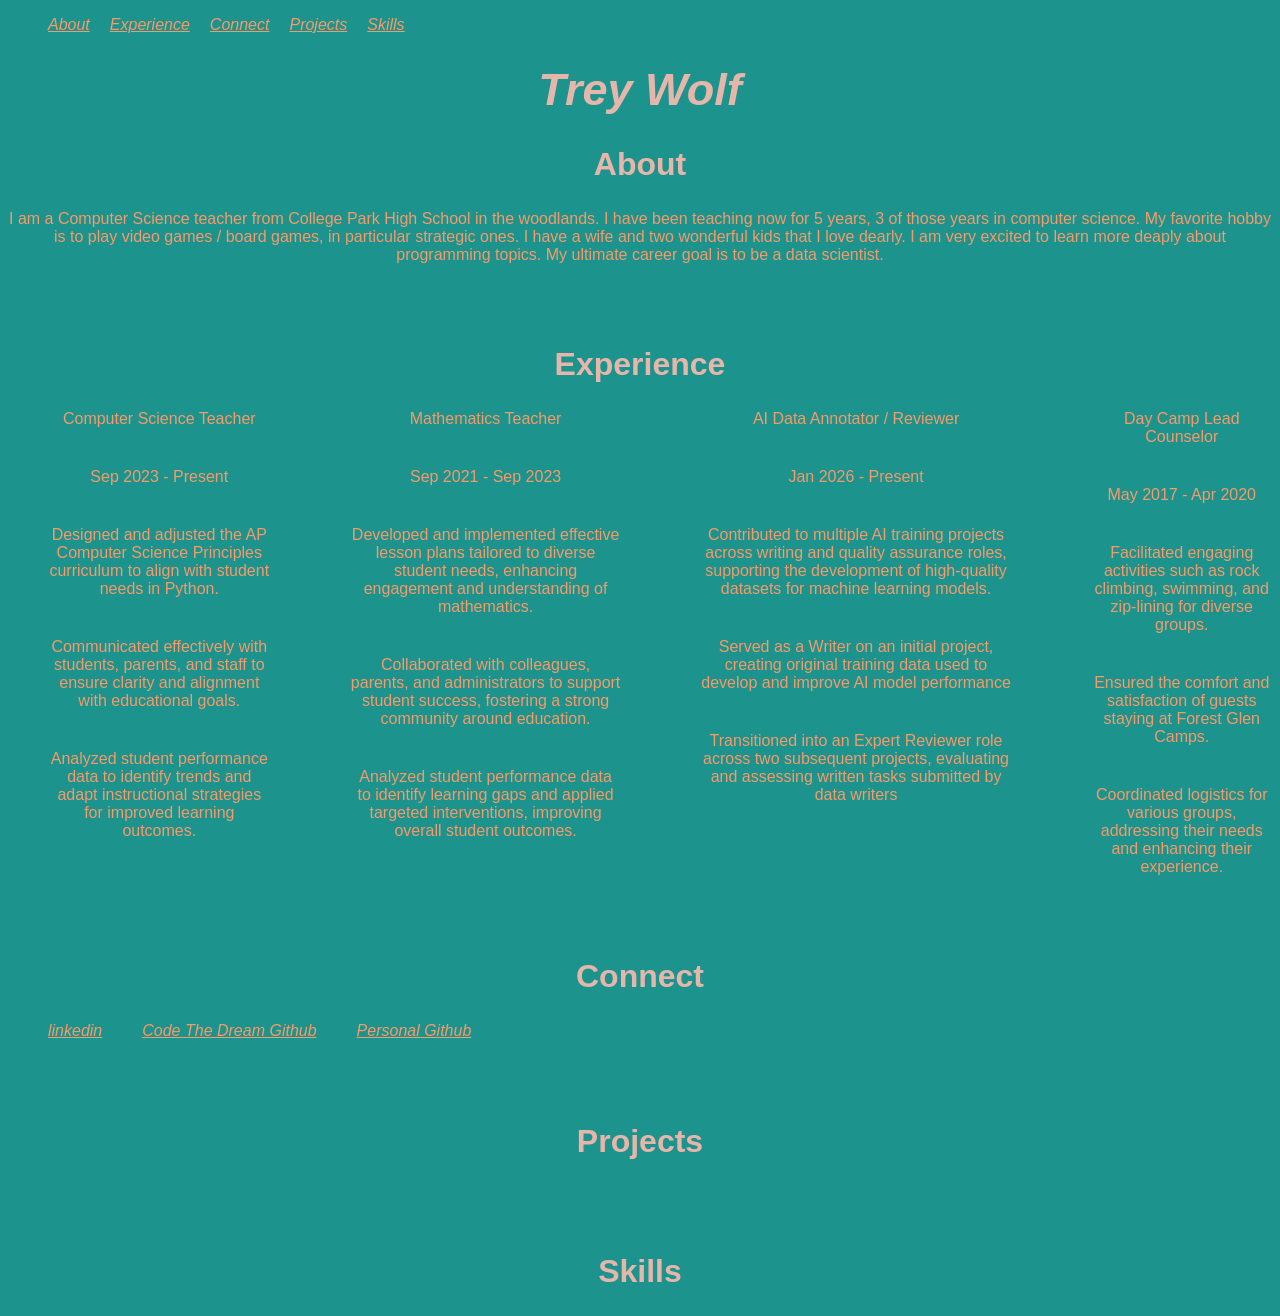
==== index.html @ 73bced12 "Lesson-6 Submission" ====
<!DOCTYPE html>
<html> 
    <head>
        <title>Trey Wolf's Portfolio</title>
        <link rel="stylesheet" href="css\index.css">
        <meta charset="utf-8">
        <meta name="description" content="Code the Dream Portfolio - Intro to Programming 2026">
    </head>
    <body>
        <nav>
            <ul class="navigation">
                <li><a href="#About">About</a></li>
                <li><a href="#Experience">Experience</a></li>
                <li><a href="#Connect">Connect</a></li>
                <li><a href="#Projects">Projects</a></li>
                <li><a href="#Skills">Skills</a></li>
            </ul>
        </nav>
        <h1 class="Name">Trey Wolf</h1>

        <section id="About">
        <h2 class="About">About</h2>
        <p>I am a Computer Science teacher from College Park High School in the woodlands.
           I have been teaching now for 5 years, 3 of those years in computer science.
           My favorite hobby is to play video games / board games, in particular strategic ones.
           I have a wife and two wonderful kids that I love dearly.
           I am very excited to learn more deaply about programming topics.
           My ultimate career goal is to be a data scientist.
        </p>
        </section>
        <div></div>

        <section id="Experience">
        <h2 class="Experience">Experience</h2>
        <ul class="experience">
            <li>
                Computer Science Teacher
                <div></div>
                Sep 2023 - Present
                <div></div>
                Designed and adjusted the AP Computer Science Principles curriculum to align with student needs in Python.  
                <div></div>
                Communicated effectively with students, parents, and staff to ensure clarity and alignment with educational goals.  
                <div></div>
                Analyzed student performance data to identify trends and adapt instructional strategies for improved learning outcomes.
            </li>
            <div></div>
            <li>
                Mathematics Teacher
                <div></div>
                Sep 2021 - Sep 2023
                <div></div>
                Developed and implemented effective lesson plans tailored to diverse student needs, enhancing engagement and understanding of mathematics.  
                <div></div>
                Collaborated with colleagues, parents, and administrators to support student success, fostering a strong community around education. 
                <div></div>
                Analyzed student performance data to identify learning gaps and applied targeted interventions, improving overall student outcomes.
            </li>
            <div></div>
            <li>
                AI Data Annotator / Reviewer
                <div></div>
                Jan 2026 - Present
                <div></div>
                Contributed to multiple AI training projects across writing and quality assurance roles, supporting the development of high-quality datasets for machine learning models.
                <div></div>
                Served as a Writer on an initial project, creating original training data used to develop and improve AI model performance
                <div></div>
                Transitioned into an Expert Reviewer role across two subsequent projects, evaluating and assessing written tasks submitted by data writers
            </li>
            <div></div>
            <li>
                Day Camp Lead Counselor
                <div></div>
                May 2017 - Apr 2020
                <div></div>
                Facilitated engaging activities such as rock climbing, swimming, and zip-lining for diverse groups.
                <div></div>  
                Ensured the comfort and satisfaction of guests staying at Forest Glen Camps.
                <div></div>  
                Coordinated logistics for various groups, addressing their needs and enhancing their experience.
            </li>
        </ul>
        </section>
        <div></div>

        <section id="Connect">
        <h2 class="Connect">Connect</h2>
        <ul>
            <li><a href="https://linkedin.com/in/trey-wolf-523a59138">linkedin</a></li>
            <li><a href="https://github.com/trey-wolf/trey-wolf-intro26.2">Code The Dream Github</a></li>
            <li><a href="https://github.com/trey-wolf/PORTFOLIO">Personal Github</a></li>
        </ul>
        </section>
        <div></div>
        <section id="Projects">
            <h2 class="Projects">Projects</h2>
        </section>

        <div></div>
        <section>
            <h2 class="Skils">Skills</h2>
        </section>
    </body>
</html>
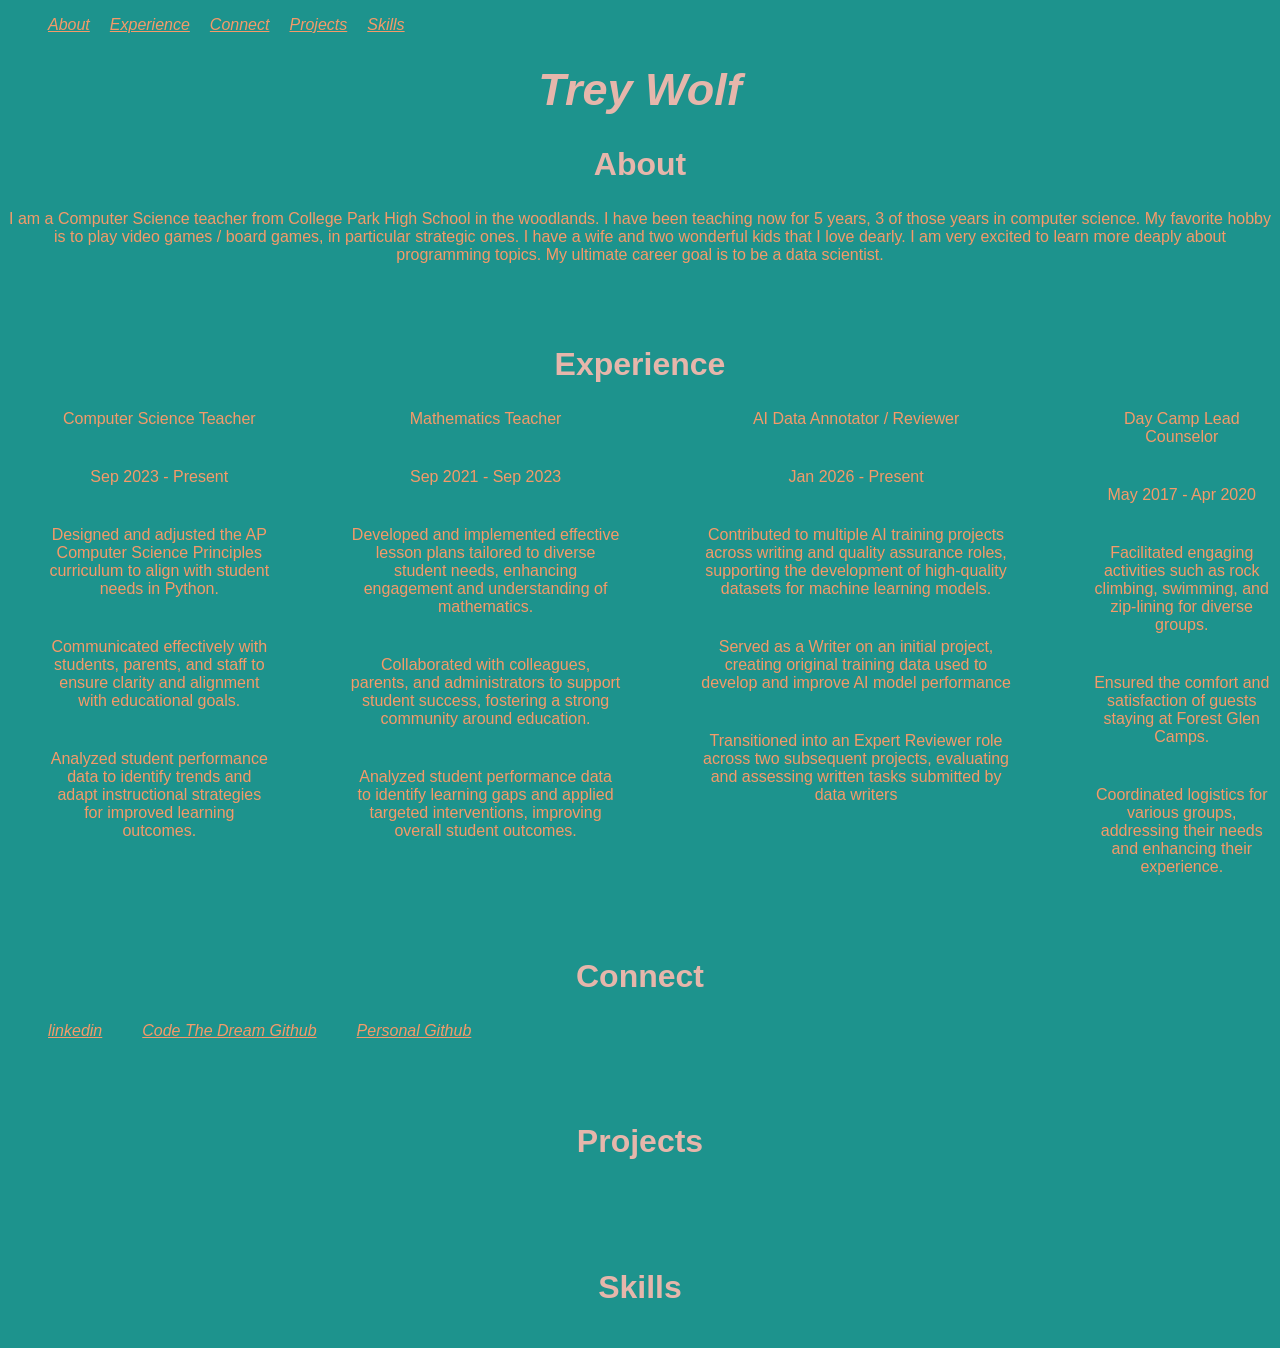
==== commit d206b825: "Fixed issues stated from Airbud" ====
--- a/index.html
+++ b/index.html
@@ -2,7 +2,7 @@
 <html> 
     <head>
         <title>Trey Wolf's Portfolio</title>
-        <link rel="stylesheet" href="css\index.css">
+        <link rel="stylesheet" href="css/index.css">
         <meta charset="utf-8">
         <meta name="description" content="Code the Dream Portfolio - Intro to Programming 2026">
     </head>
@@ -95,11 +95,13 @@
         <div></div>
         <section id="Projects">
             <h2 class="Projects">Projects</h2>
+            <ul></ul>
         </section>
 
         <div></div>
         <section>
-            <h2 class="Skils">Skills</h2>
+            <h2 class="Skills">Skills</h2>
+            <ul></ul>
         </section>
     </body>
 </html>
--- a/css/index.css
+++ b/css/index.css
@@ -0,0 +1,66 @@
+body{
+    background-color: rgb(29, 147, 141);
+}
+
+p{
+    color: rgb(245, 154, 105);
+    font-family: Verdana, Geneva, Tahoma, sans-serif;
+    text-align: center;
+}
+
+ul.navigation{
+    display: flex;
+    gap: 20px;
+}
+
+ul.experience{
+    display: flex;
+    gap: 20px;
+}
+
+ul{
+    display: flex;
+    gap: 40px;
+}
+
+li{
+    display: grid;
+    row-gap: 20px;
+}
+
+div{
+    padding: 20px 20px 20px 20px;
+    background-color: rgb(29, 147, 141);
+}
+
+h1.Name{
+    color: rgb(230, 182, 171);
+    font-family: 'Franklin Gothic Medium', 'Arial Narrow', Arial, sans-serif;
+    text-align: center;
+    font-size: 45px;
+    font-weight: bold;
+    font-style: italic;
+}
+
+h2{
+    color: rgb(230, 182, 171);
+    font-family: 'Lucida Sans', 'Lucida Sans Regular', 'Lucida Grande', 'Lucida Sans Unicode', Geneva, Verdana, sans-serif;
+    font-size: xx-large;
+    font-weight: bold;
+    text-align: center;
+}
+
+li{
+    display: block;
+    text-align: center;
+    color: rgb(245, 154, 105);
+    font-family: Impact, Haettenschweiler, 'Arial Narrow Bold', sans-serif;
+}
+
+a{
+    color: rgb(245, 154, 105);
+    font-style: oblique;
+    text-align: center;
+}
+
+
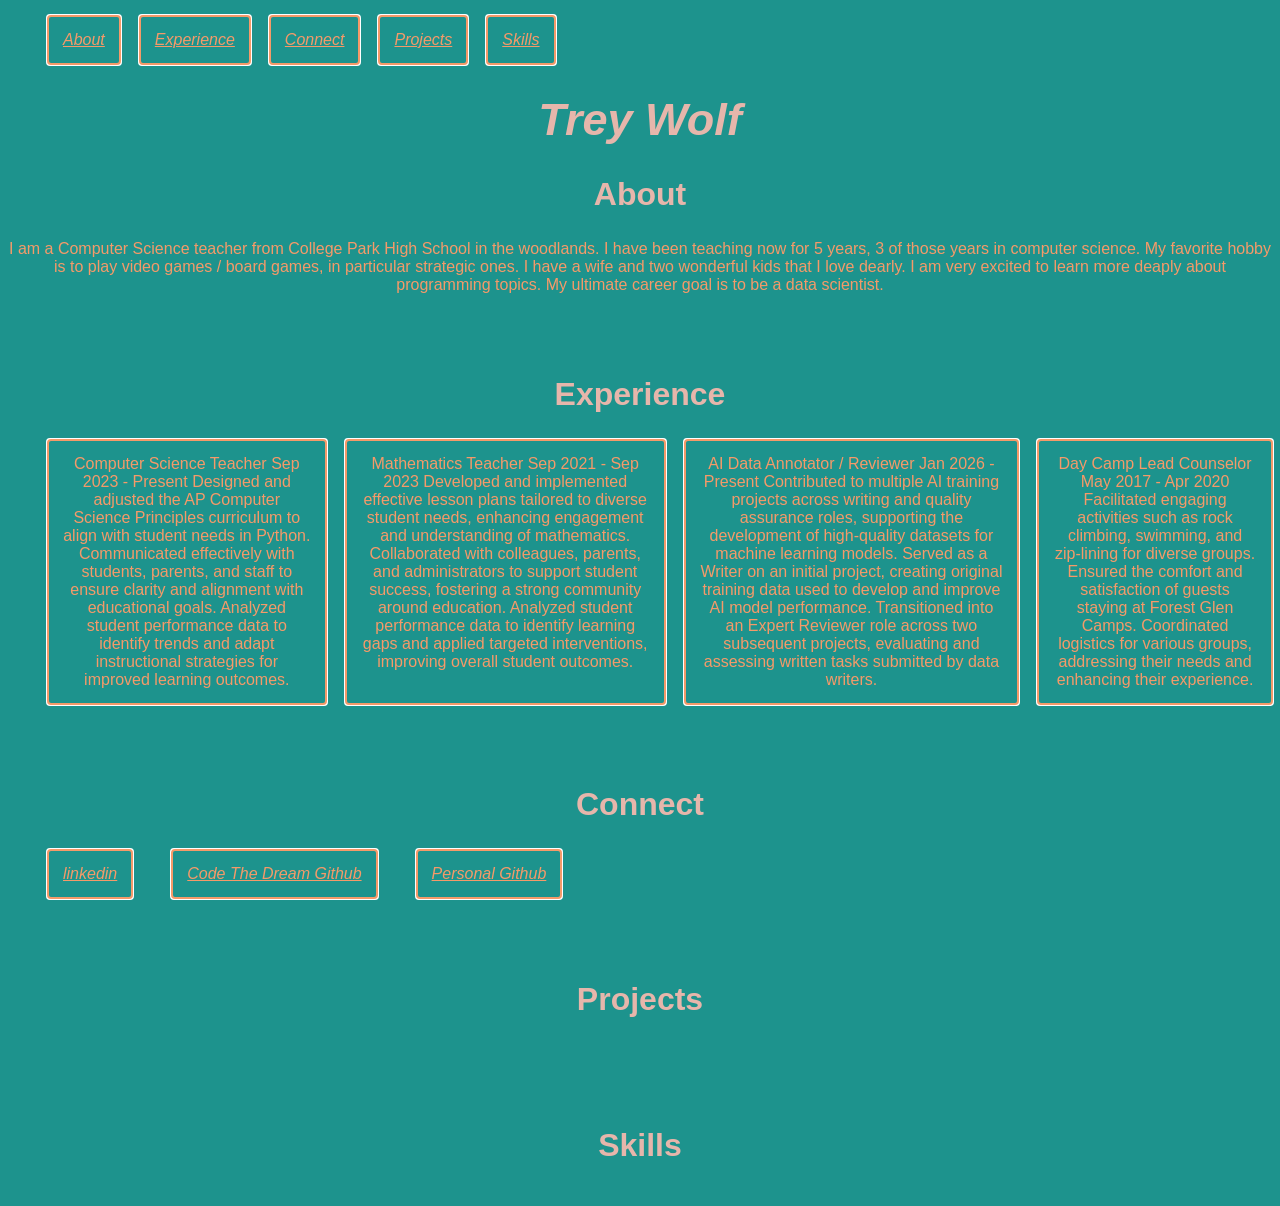
==== commit a5fb537f: "fixed a few more issues" ====
--- a/index.html
+++ b/index.html
@@ -35,49 +35,30 @@
         <ul class="experience">
             <li>
                 Computer Science Teacher
-                <div></div>
                 Sep 2023 - Present
-                <div></div>
                 Designed and adjusted the AP Computer Science Principles curriculum to align with student needs in Python.  
-                <div></div>
                 Communicated effectively with students, parents, and staff to ensure clarity and alignment with educational goals.  
-                <div></div>
                 Analyzed student performance data to identify trends and adapt instructional strategies for improved learning outcomes.
             </li>
-            <div></div>
             <li>
                 Mathematics Teacher
-                <div></div>
                 Sep 2021 - Sep 2023
-                <div></div>
                 Developed and implemented effective lesson plans tailored to diverse student needs, enhancing engagement and understanding of mathematics.  
-                <div></div>
                 Collaborated with colleagues, parents, and administrators to support student success, fostering a strong community around education. 
-                <div></div>
                 Analyzed student performance data to identify learning gaps and applied targeted interventions, improving overall student outcomes.
             </li>
-            <div></div>
             <li>
                 AI Data Annotator / Reviewer
-                <div></div>
                 Jan 2026 - Present
-                <div></div>
                 Contributed to multiple AI training projects across writing and quality assurance roles, supporting the development of high-quality datasets for machine learning models.
-                <div></div>
-                Served as a Writer on an initial project, creating original training data used to develop and improve AI model performance
-                <div></div>
-                Transitioned into an Expert Reviewer role across two subsequent projects, evaluating and assessing written tasks submitted by data writers
+                Served as a Writer on an initial project, creating original training data used to develop and improve AI model performance.
+                Transitioned into an Expert Reviewer role across two subsequent projects, evaluating and assessing written tasks submitted by data writers.
             </li>
-            <div></div>
             <li>
                 Day Camp Lead Counselor
-                <div></div>
                 May 2017 - Apr 2020
-                <div></div>
                 Facilitated engaging activities such as rock climbing, swimming, and zip-lining for diverse groups.
-                <div></div>  
                 Ensured the comfort and satisfaction of guests staying at Forest Glen Camps.
-                <div></div>  
                 Coordinated logistics for various groups, addressing their needs and enhancing their experience.
             </li>
         </ul>
@@ -99,7 +80,7 @@
         </section>
 
         <div></div>
-        <section>
+        <section id="Skills">
             <h2 class="Skills">Skills</h2>
             <ul></ul>
         </section>
--- a/css/index.css
+++ b/css/index.css
@@ -52,9 +52,12 @@
 
 li{
     display: block;
+    block-size: auto;
     text-align: center;
+    padding: 15px;
     color: rgb(245, 154, 105);
     font-family: Impact, Haettenschweiler, 'Arial Narrow Bold', sans-serif;
+    outline: auto;
 }
 
 a{
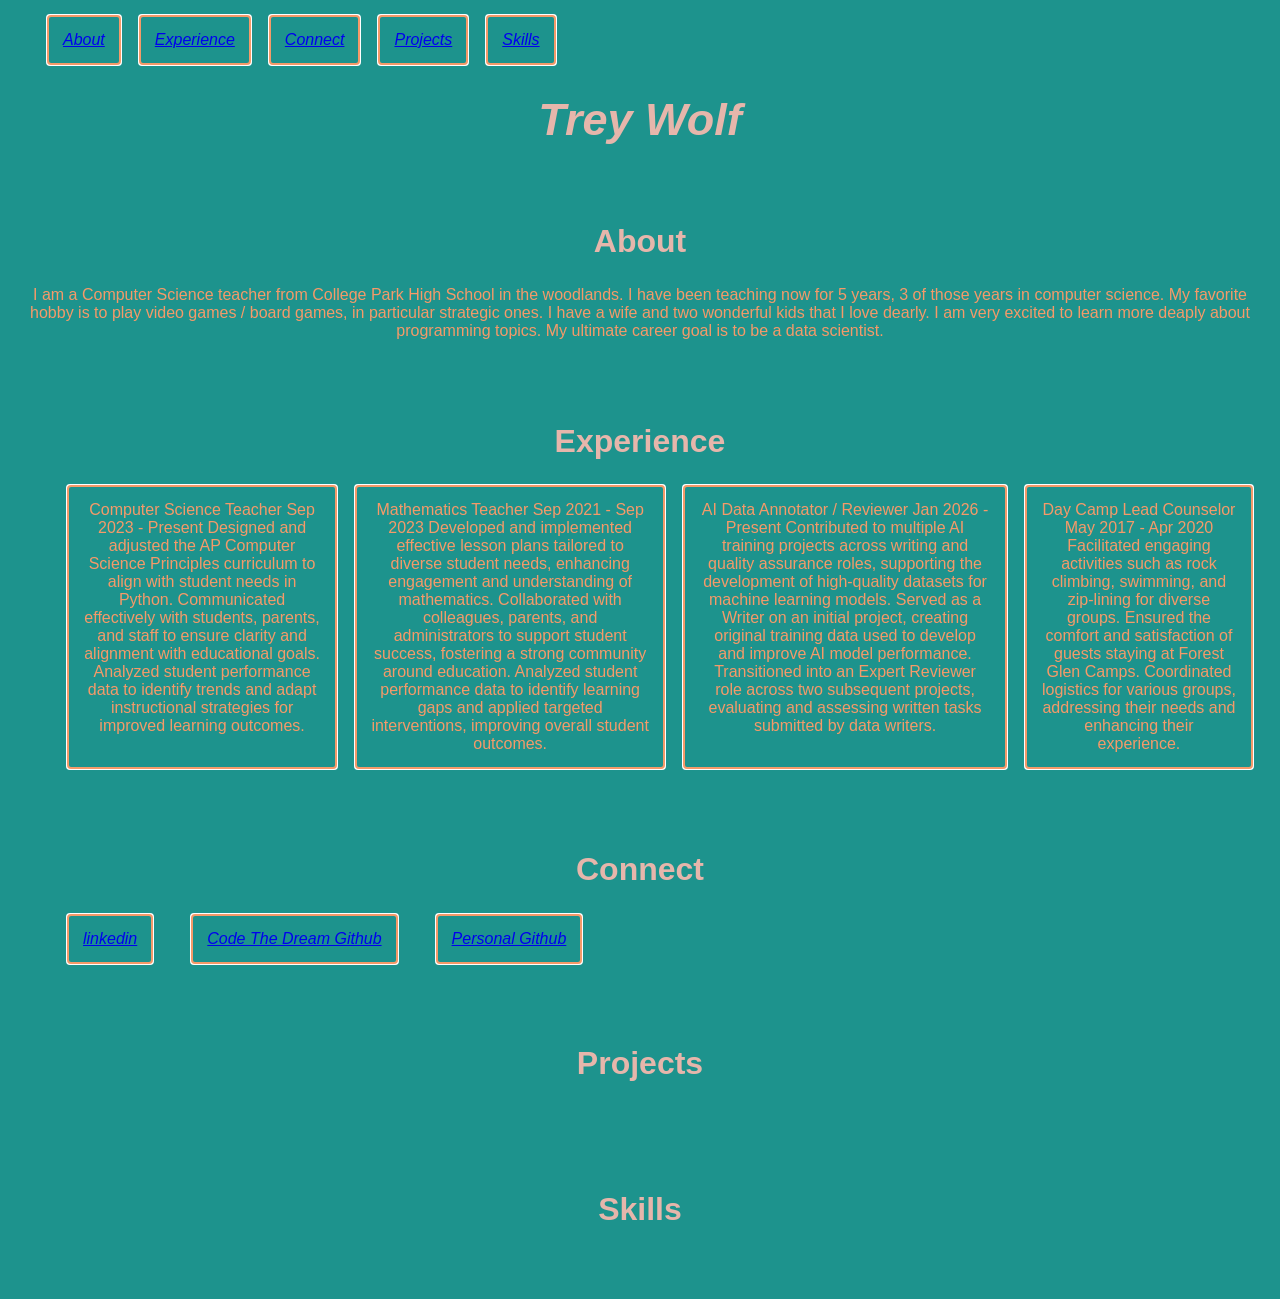
==== commit b1bb6cf0: "fixed some more issues" ====
--- a/index.html
+++ b/index.html
@@ -28,7 +28,6 @@
            My ultimate career goal is to be a data scientist.
         </p>
         </section>
-        <div></div>
 
         <section id="Experience">
         <h2 class="Experience">Experience</h2>
@@ -63,8 +62,6 @@
             </li>
         </ul>
         </section>
-        <div></div>
-
         <section id="Connect">
         <h2 class="Connect">Connect</h2>
         <ul>
@@ -73,13 +70,10 @@
             <li><a href="https://github.com/trey-wolf/PORTFOLIO">Personal Github</a></li>
         </ul>
         </section>
-        <div></div>
         <section id="Projects">
             <h2 class="Projects">Projects</h2>
             <ul></ul>
         </section>
-
-        <div></div>
         <section id="Skills">
             <h2 class="Skills">Skills</h2>
             <ul></ul>
--- a/css/index.css
+++ b/css/index.css
@@ -3,7 +3,6 @@
 }
 
 p{
-    color: rgb(245, 154, 105);
     font-family: Verdana, Geneva, Tahoma, sans-serif;
     text-align: center;
 }
@@ -26,11 +25,6 @@
 li{
     display: grid;
     row-gap: 20px;
-}
-
-div{
-    padding: 20px 20px 20px 20px;
-    background-color: rgb(29, 147, 141);
 }
 
 h1.Name{
@@ -61,9 +55,16 @@
 }
 
 a{
-    color: rgb(245, 154, 105);
     font-style: oblique;
     text-align: center;
 }
 
+body{
+    color: rgb(245, 154, 105);
+}
 
+section{
+    padding: 20px
+}
+
+
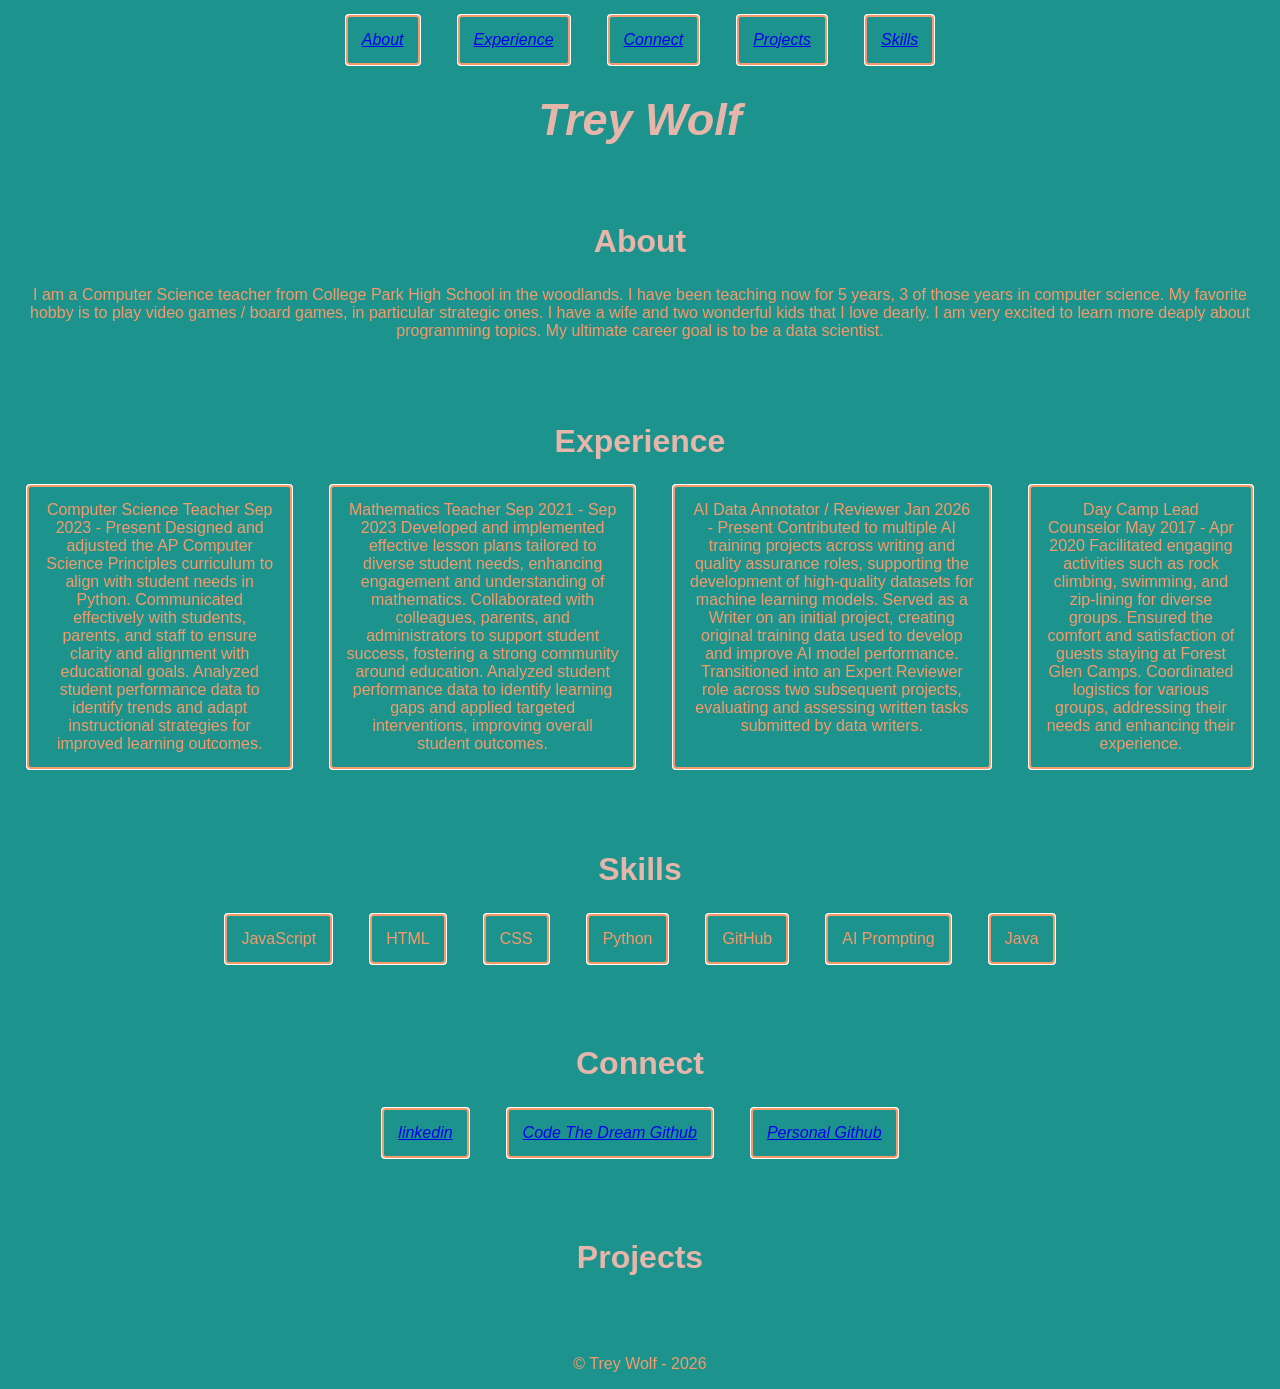
==== commit 192ab51d: "js added, created footer and skills" ====
--- a/index.html
+++ b/index.html
@@ -8,7 +8,7 @@
     </head>
     <body>
         <nav>
-            <ul class="navigation">
+            <ul class="Navigation">
                 <li><a href="#About">About</a></li>
                 <li><a href="#Experience">Experience</a></li>
                 <li><a href="#Connect">Connect</a></li>
@@ -18,7 +18,7 @@
         </nav>
         <h1 class="Name">Trey Wolf</h1>
 
-        <section id="About">
+        <section id="about">
         <h2 class="About">About</h2>
         <p>I am a Computer Science teacher from College Park High School in the woodlands.
            I have been teaching now for 5 years, 3 of those years in computer science.
@@ -29,9 +29,9 @@
         </p>
         </section>
 
-        <section id="Experience">
+        <section id="experience">
         <h2 class="Experience">Experience</h2>
-        <ul class="experience">
+        <ul class="Experience">
             <li>
                 Computer Science Teacher
                 Sep 2023 - Present
@@ -62,7 +62,11 @@
             </li>
         </ul>
         </section>
-        <section id="Connect">
+                <section id="skills">
+            <h2 class="Skills">Skills</h2>
+            <ul></ul>
+        </section>
+        <section id="connect">
         <h2 class="Connect">Connect</h2>
         <ul>
             <li><a href="https://linkedin.com/in/trey-wolf-523a59138">linkedin</a></li>
@@ -70,13 +74,11 @@
             <li><a href="https://github.com/trey-wolf/PORTFOLIO">Personal Github</a></li>
         </ul>
         </section>
-        <section id="Projects">
+        <section id="projects">
             <h2 class="Projects">Projects</h2>
             <ul></ul>
         </section>
-        <section id="Skills">
-            <h2 class="Skills">Skills</h2>
-            <ul></ul>
-        </section>
+
+        <script src="js/index.js"></script>
     </body>
 </html>
--- a/css/index.css
+++ b/css/index.css
@@ -20,11 +20,14 @@
 ul{
     display: flex;
     gap: 40px;
+    justify-content: center;
+    padding-left: 0;
 }
 
 li{
     display: grid;
     row-gap: 20px;
+    text-align: center;
 }
 
 h1.Name{
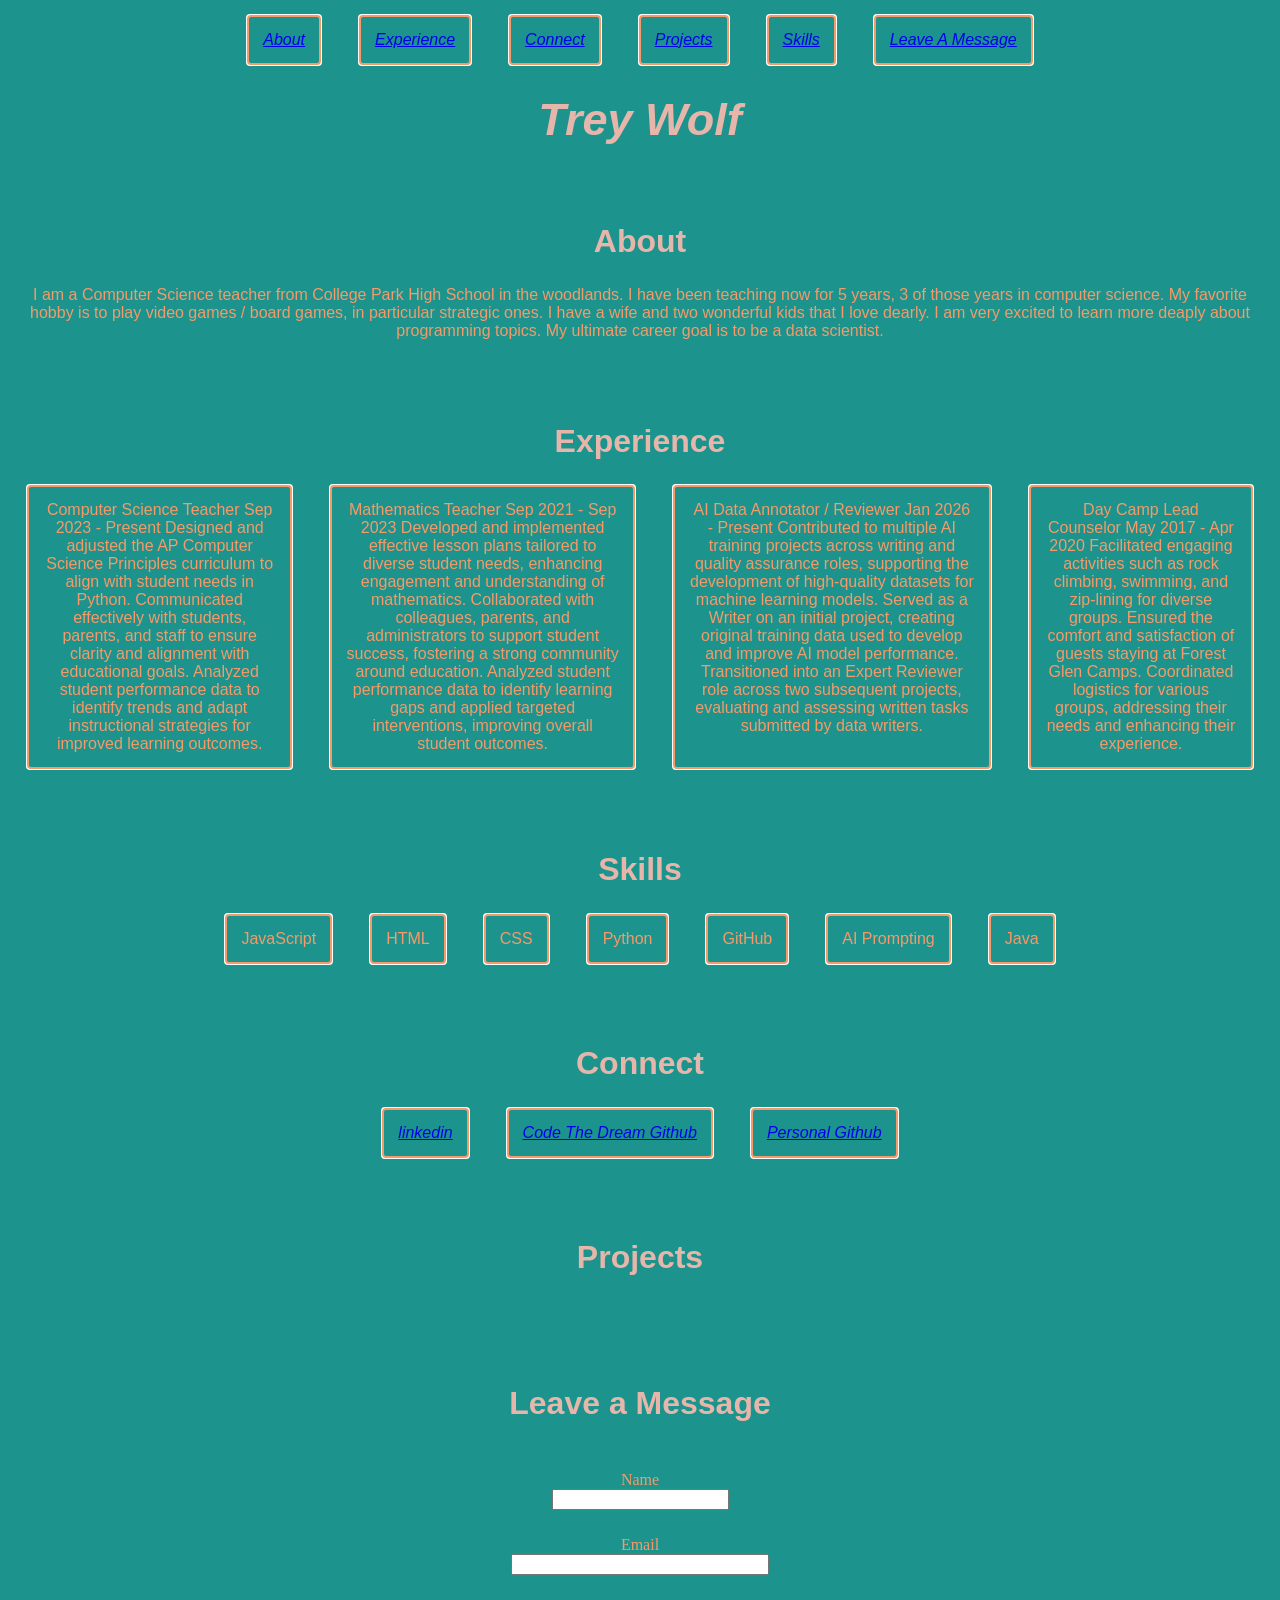
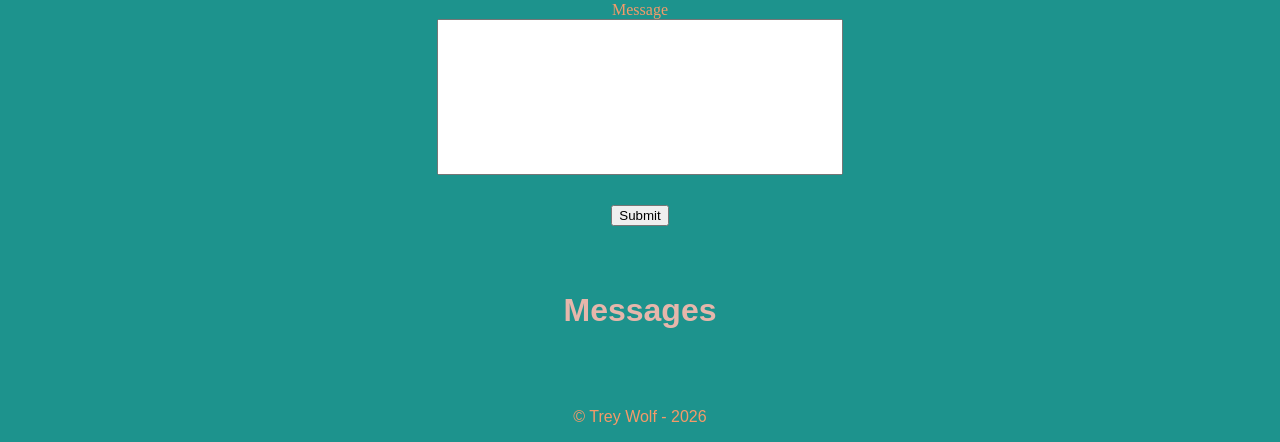
==== commit bfd23b7f: "form and functionality added" ====
--- a/index.html
+++ b/index.html
@@ -9,11 +9,12 @@
     <body>
         <nav>
             <ul class="Navigation">
-                <li><a href="#About">About</a></li>
-                <li><a href="#Experience">Experience</a></li>
-                <li><a href="#Connect">Connect</a></li>
-                <li><a href="#Projects">Projects</a></li>
-                <li><a href="#Skills">Skills</a></li>
+                <li><a href="#about">About</a></li>
+                <li><a href="#experience">Experience</a></li>
+                <li><a href="#connect">Connect</a></li>
+                <li><a href="#projects">Projects</a></li>
+                <li><a href="#skills">Skills</a></li>
+                <li><a href="#leave_message">Leave A Message</a></li>
             </ul>
         </nav>
         <h1 class="Name">Trey Wolf</h1>
@@ -78,6 +79,41 @@
             <h2 class="Projects">Projects</h2>
             <ul></ul>
         </section>
+        <section id="leave_message">
+            <h2>Leave a Message</h2>
+            <form name="leave_message">
+                <br>
+                <label>
+                    Name
+                    <br>
+                    <input type="text" name="usersName" required="true">
+                </label>
+                <br>
+                <label>
+                    Email
+                    <br>
+                    <input type="email" name="usersEmail" required="true">
+                </label>
+                <br>
+                <label>
+                    Message
+                    <br>
+                    <textarea name="usersMessage" required="submit"></textarea>
+                </label>
+                <br>
+                <label>
+                    <button type="submit">Submit</button>
+                </label>
+            </form>
+        </section>
+        <section id="messages">
+            <h2>Messages</h2>
+            <ul>
+
+            </ul>
+        </section>
+        <footer>
+        </footer>
 
         <script src="js/index.js"></script>
     </body>
--- a/css/index.css
+++ b/css/index.css
@@ -29,6 +29,24 @@
     row-gap: 20px;
     text-align: center;
 }
+
+form{
+    display: grid;
+    row-gap: 4px;
+    text-align: center;
+}
+
+textarea{
+    width: 400px;
+    height: 150px;
+    resize: none;
+}
+
+input[type='email']{
+    width: 250px;
+}
+
+
 
 h1.Name{
     color: rgb(230, 182, 171);
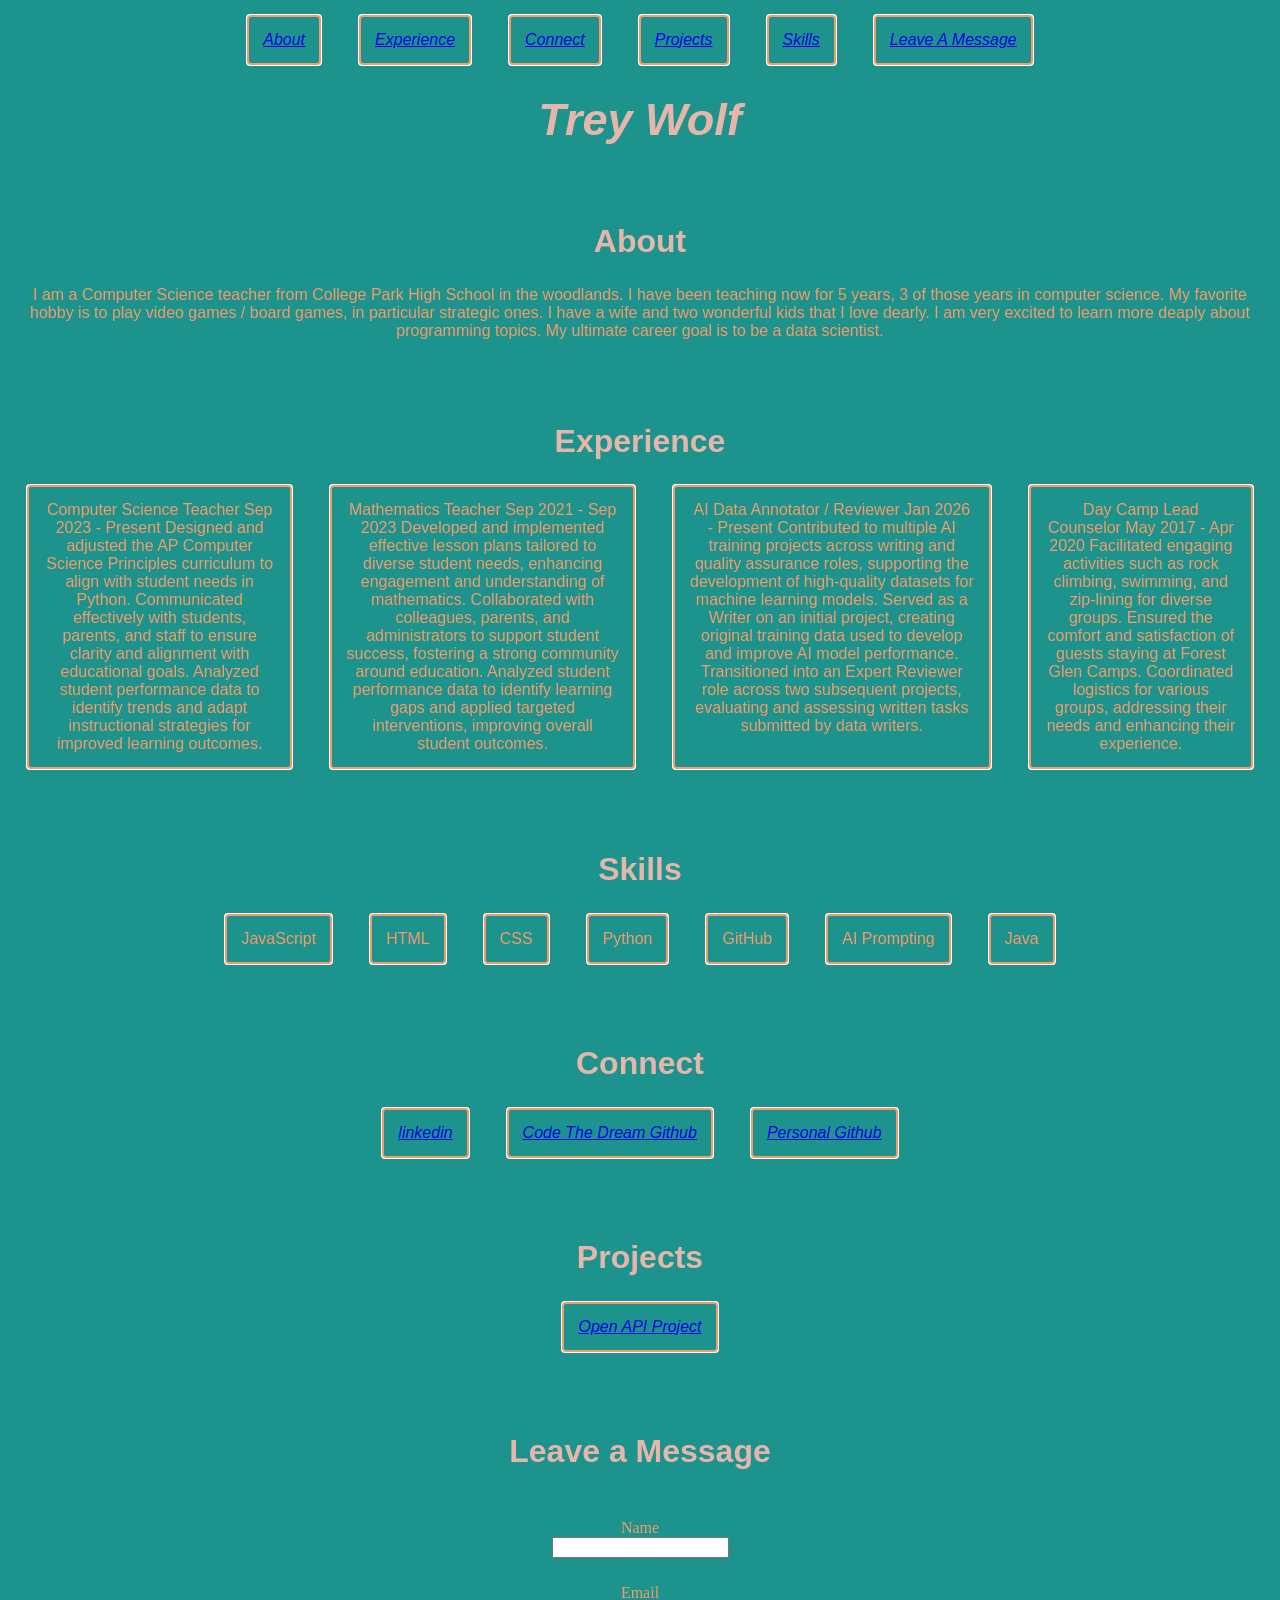
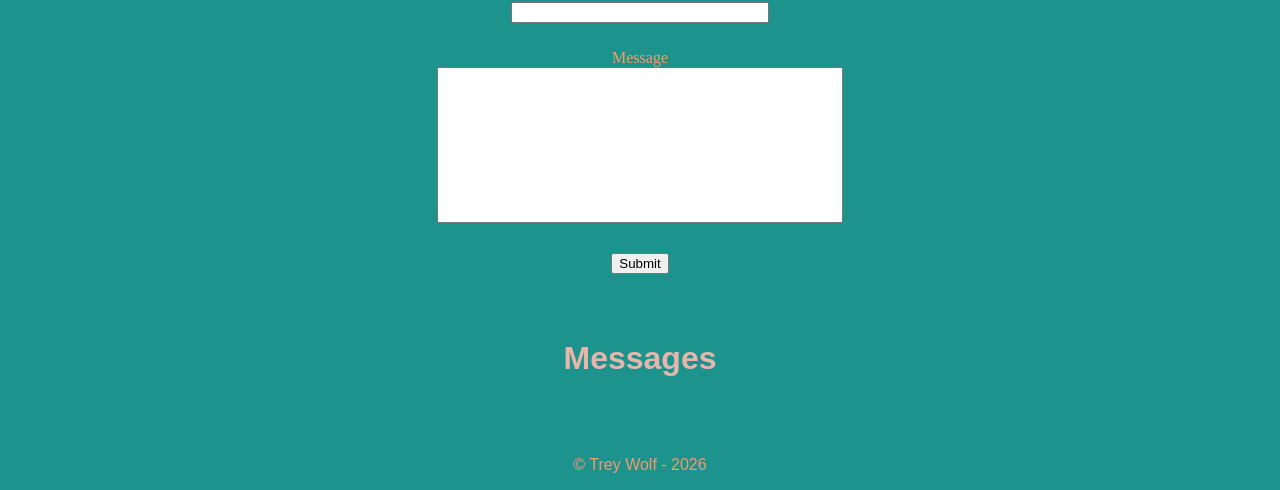
==== commit 40923ee1: "added open api page" ====
--- a/index.html
+++ b/index.html
@@ -77,7 +77,10 @@
         </section>
         <section id="projects">
             <h2 class="Projects">Projects</h2>
-            <ul></ul>
+            <ul>
+                <li><a href="Lesson10 - OpenAPI/index.html">Open API Project</a></li>
+            </ul>
+            
         </section>
         <section id="leave_message">
             <h2>Leave a Message</h2>
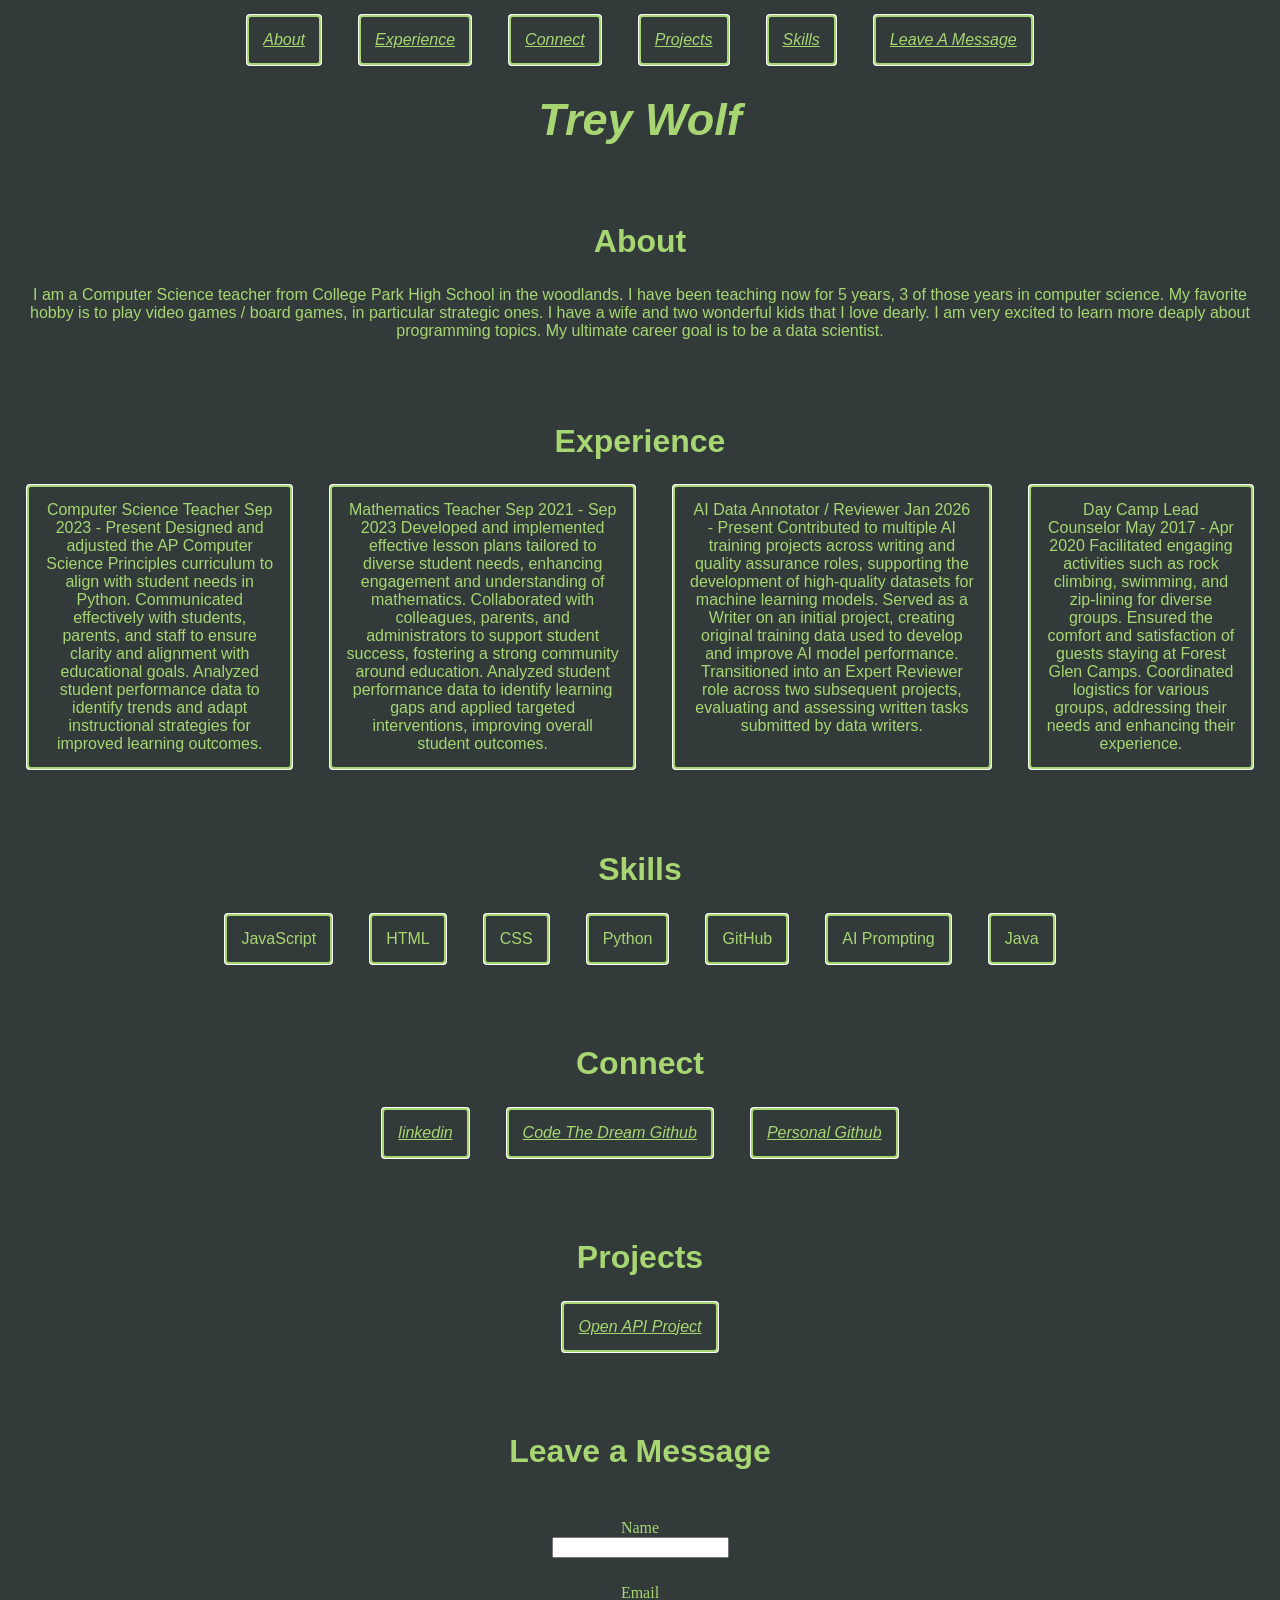
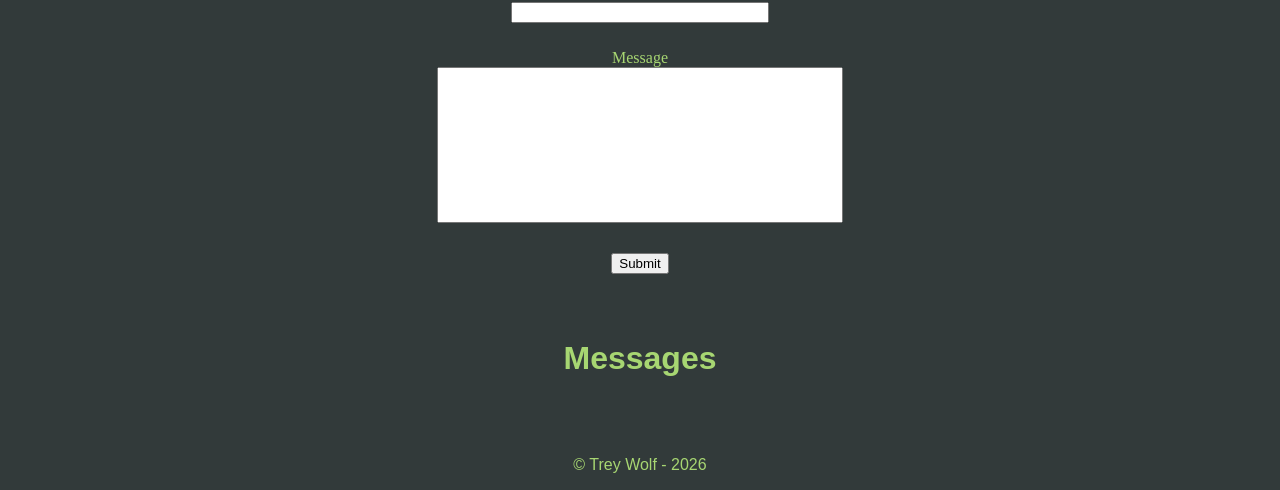
==== commit b434d2b2: "Fixed color scheme for both pages to be the same" ====
--- a/index.html
+++ b/index.html
@@ -78,7 +78,7 @@
         <section id="projects">
             <h2 class="Projects">Projects</h2>
             <ul>
-                <li><a href="Lesson10 - OpenAPI/index.html">Open API Project</a></li>
+                <li><a href="Lesson10 - OpenAPI/home.html">Open API Project</a></li>
             </ul>
             
         </section>
--- a/css/index.css
+++ b/css/index.css
@@ -1,5 +1,5 @@
 body{
-    background-color: rgb(29, 147, 141);
+    background-color: rgb(50, 58, 58);
 }
 
 p{
@@ -49,7 +49,7 @@
 
 
 h1.Name{
-    color: rgb(230, 182, 171);
+    color: rgb(167, 214, 114);
     font-family: 'Franklin Gothic Medium', 'Arial Narrow', Arial, sans-serif;
     text-align: center;
     font-size: 45px;
@@ -58,7 +58,7 @@
 }
 
 h2{
-    color: rgb(230, 182, 171);
+    color: rgb(167, 214, 114);
     font-family: 'Lucida Sans', 'Lucida Sans Regular', 'Lucida Grande', 'Lucida Sans Unicode', Geneva, Verdana, sans-serif;
     font-size: xx-large;
     font-weight: bold;
@@ -70,18 +70,19 @@
     block-size: auto;
     text-align: center;
     padding: 15px;
-    color: rgb(245, 154, 105);
+    color: rgb(167, 214, 114);
     font-family: Impact, Haettenschweiler, 'Arial Narrow Bold', sans-serif;
     outline: auto;
 }
 
-a{
+a {
     font-style: oblique;
     text-align: center;
+    color: rgb(167, 214, 114);
 }
 
 body{
-    color: rgb(245, 154, 105);
+    color: rgb(167, 214, 114);
 }
 
 section{
